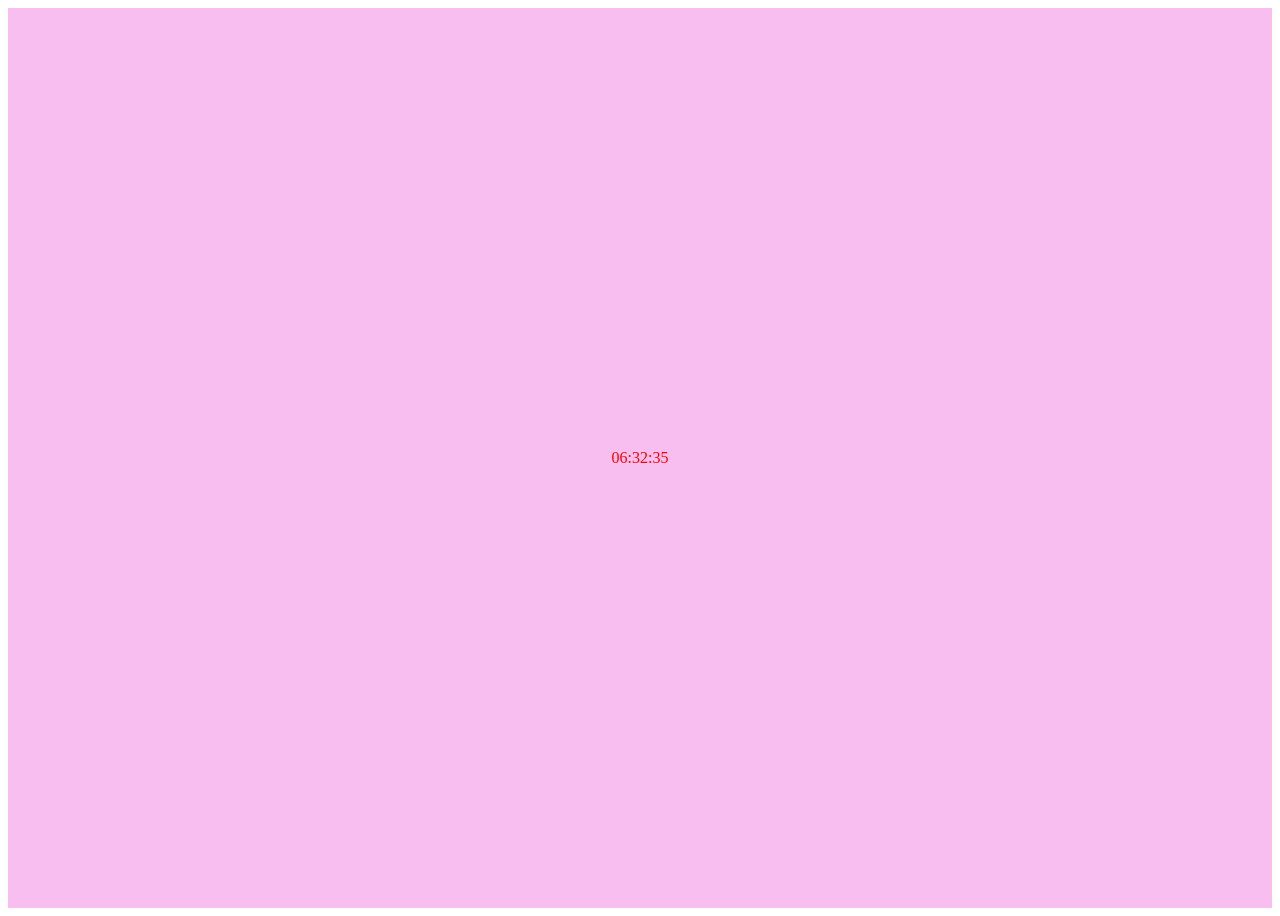
==== index.html @ 89dd8af7 "Update index.html" ====
<!DOCTYPE html>
<html lang="ja">
<head>
  <meta charset="UTF-8">
  <title>デジタル時計</title>
  <script src="timer.js"></script>
  <link rel="stylesheet" href="style.css">
</head>
<body>
  <div class="container">
    <p id="time"></p>
  </div>
</body>
</html>
---- style.css ----
.container {
  width: 100%;
  height: 100vh;
  background-color: #f7beef;
  display: flex;
  align-items: center;
  justify-content: center;
  text-align: center;
}
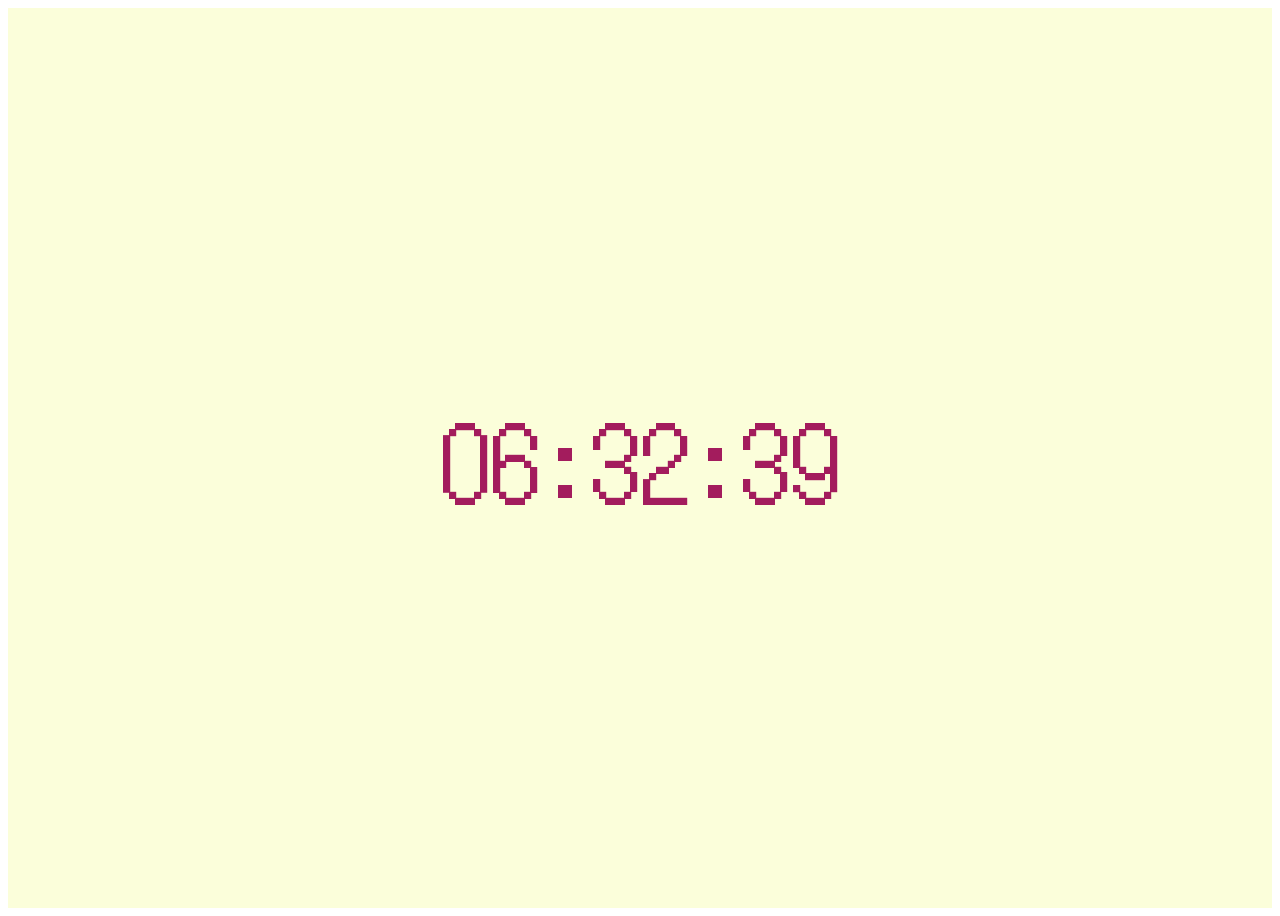
==== commit bd6c7faf: "Update index.html" ====
--- a/index.html
+++ b/index.html
@@ -3,7 +3,7 @@
 <html lang="ja">
 <head>
   <meta charset="UTF-8">
-  <title>デジタル時計</title>
+  <title>dezitaru時計</title>
   <script src="timer.js"></script>
   <link rel="stylesheet" href="style.css">
 </head>
--- a/style.css
+++ b/style.css
@@ -1,11 +1,16 @@
-
+@import url("https://fonts.googleapis.com/css2?family=DotGothic16&display=swap");
 
 .container {
   width: 100%;
   height: 100vh;
-  background-color: #f7beef;
+  background-color: #fbfeda;
   display: flex;
   align-items: center;
   justify-content: center;
   text-align: center;
+  
+  font-family: "DotGothic16";
+  color: #a31c5d;
+  font-size: 100px;
+  text-align: center;
 }
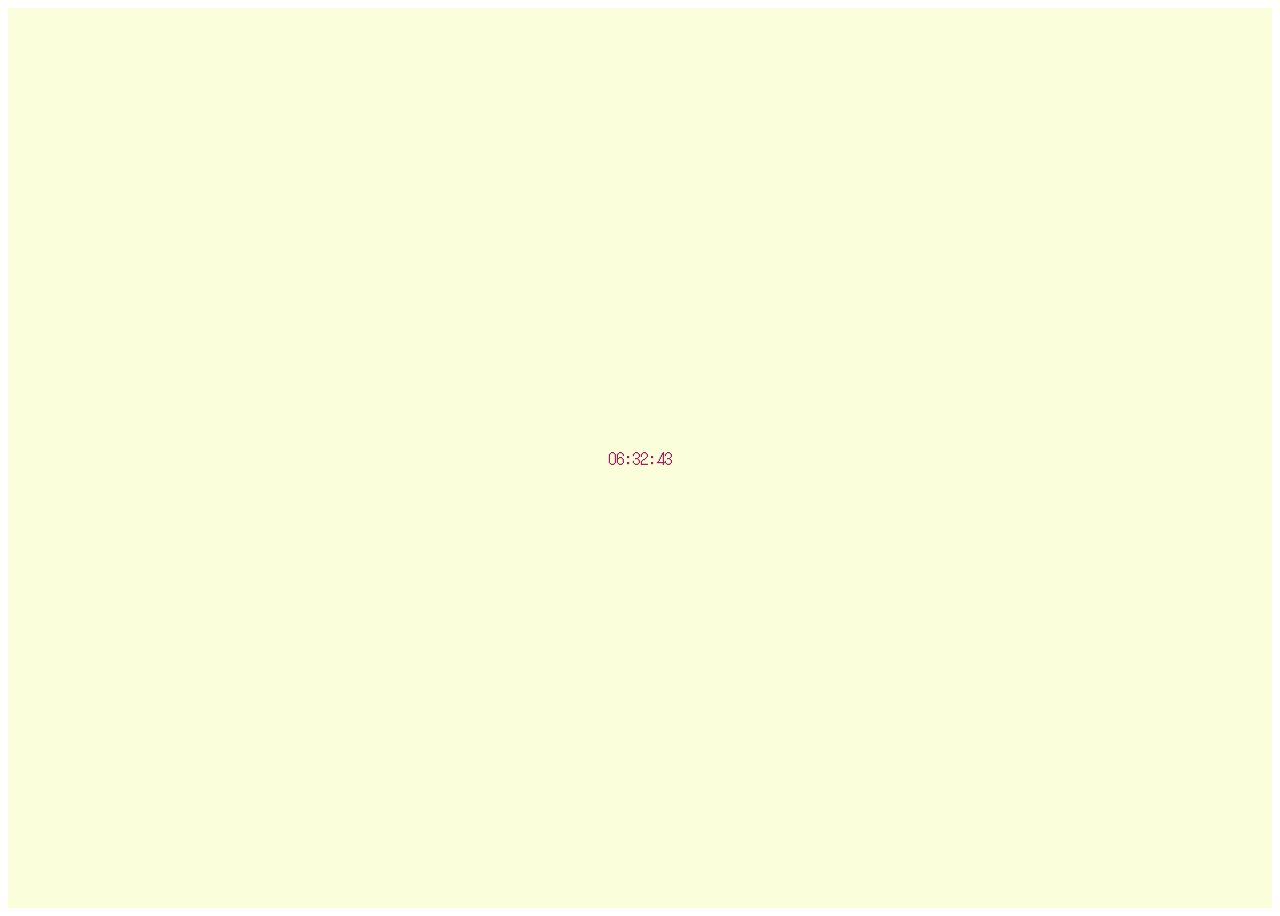
==== commit 0b24f2de: "Update index.html" ====
--- a/index.html
+++ b/index.html
@@ -3,7 +3,7 @@
 <html lang="ja">
 <head>
   <meta charset="UTF-8">
-  <title>dezitaru時計</title>
+  <title>デジタル時計</title>
   <script src="timer.js"></script>
   <link rel="stylesheet" href="style.css">
 </head>
--- a/style.css
+++ b/style.css
@@ -11,6 +11,4 @@
   
   font-family: "DotGothic16";
   color: #a31c5d;
-  font-size: 100px;
-  text-align: center;
 }
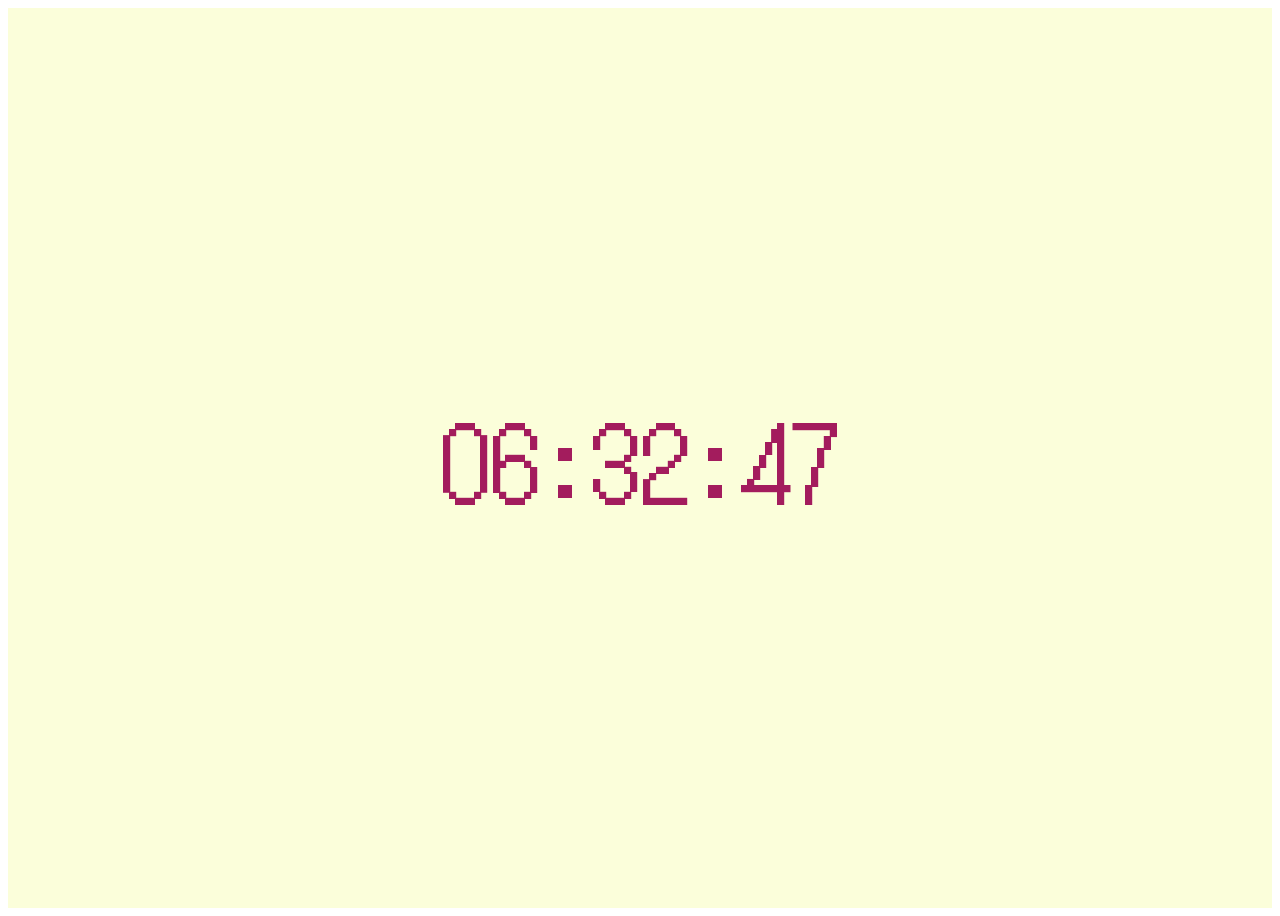
==== commit 1ade63fa: "Update index.html" ====
--- a/index.html
+++ b/index.html
@@ -3,7 +3,7 @@
 <html lang="ja">
 <head>
   <meta charset="UTF-8">
-  <title>デジタル時計</title>
+  <title>dezitaru時計</title>
   <script src="timer.js"></script>
   <link rel="stylesheet" href="style.css">
 </head>
--- a/style.css
+++ b/style.css
@@ -11,4 +11,11 @@
   
   font-family: "DotGothic16";
   color: #a31c5d;
+  font-size: 100px;
 }
+
+@media screen and (max-width: 500px) {
+  .container {
+    font-size: 20vw;
+  }
+}
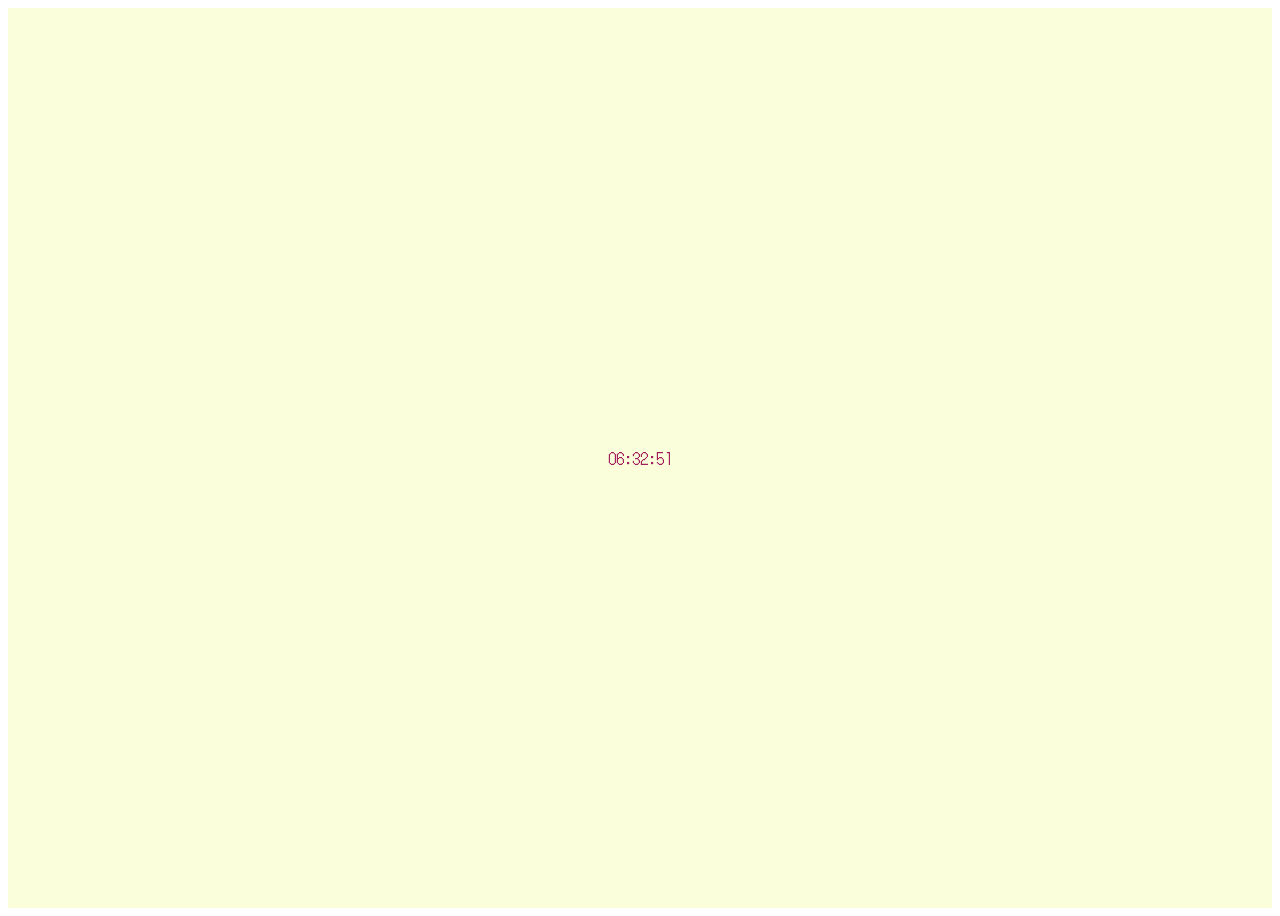
==== commit 03638d8b: "Update index.html" ====
--- a/index.html
+++ b/index.html
@@ -3,7 +3,7 @@
 <html lang="ja">
 <head>
   <meta charset="UTF-8">
-  <title>dezitaru時計</title>
+  <title>でじたる時計</title>
   <script src="timer.js"></script>
   <link rel="stylesheet" href="style.css">
 </head>
--- a/style.css
+++ b/style.css
@@ -11,7 +11,7 @@
   
   font-family: "DotGothic16";
   color: #a31c5d;
-  font-size: 100px;
+  font-size: 100%;
 }
 
 @media screen and (max-width: 500px) {
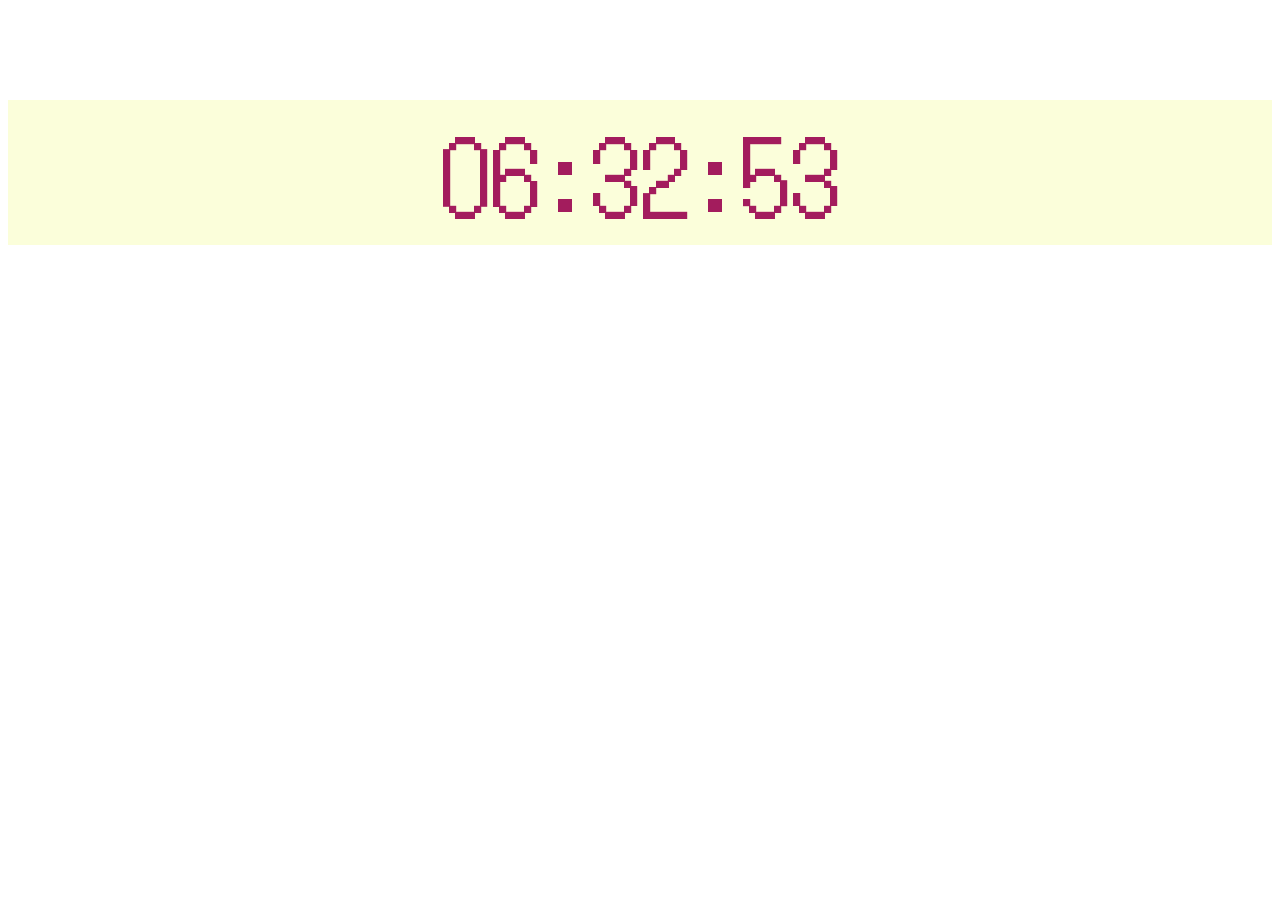
==== commit d3d26f6d: "Update index.html" ====
--- a/index.html
+++ b/index.html
@@ -3,7 +3,7 @@
 <html lang="ja">
 <head>
   <meta charset="UTF-8">
-  <title>でじたる時計</title>
+  <title>dezitaru時計</title>
   <script src="timer.js"></script>
   <link rel="stylesheet" href="style.css">
 </head>
--- a/style.css
+++ b/style.css
@@ -1,21 +1,19 @@
 @import url("https://fonts.googleapis.com/css2?family=DotGothic16&display=swap");
 
 .container {
-  width: 100%;
-  height: 100vh;
   background-color: #fbfeda;
-  display: flex;
+  /*display: flex;*/
   align-items: center;
   justify-content: center;
   text-align: center;
   
   font-family: "DotGothic16";
   color: #a31c5d;
-  font-size: 100%;
+  font-size: 100px;
 }
 
-@media screen and (max-width: 500px) {
+/*@media screen and (max-width: 500px) {
   .container {
     font-size: 20vw;
   }
-}
+}*/
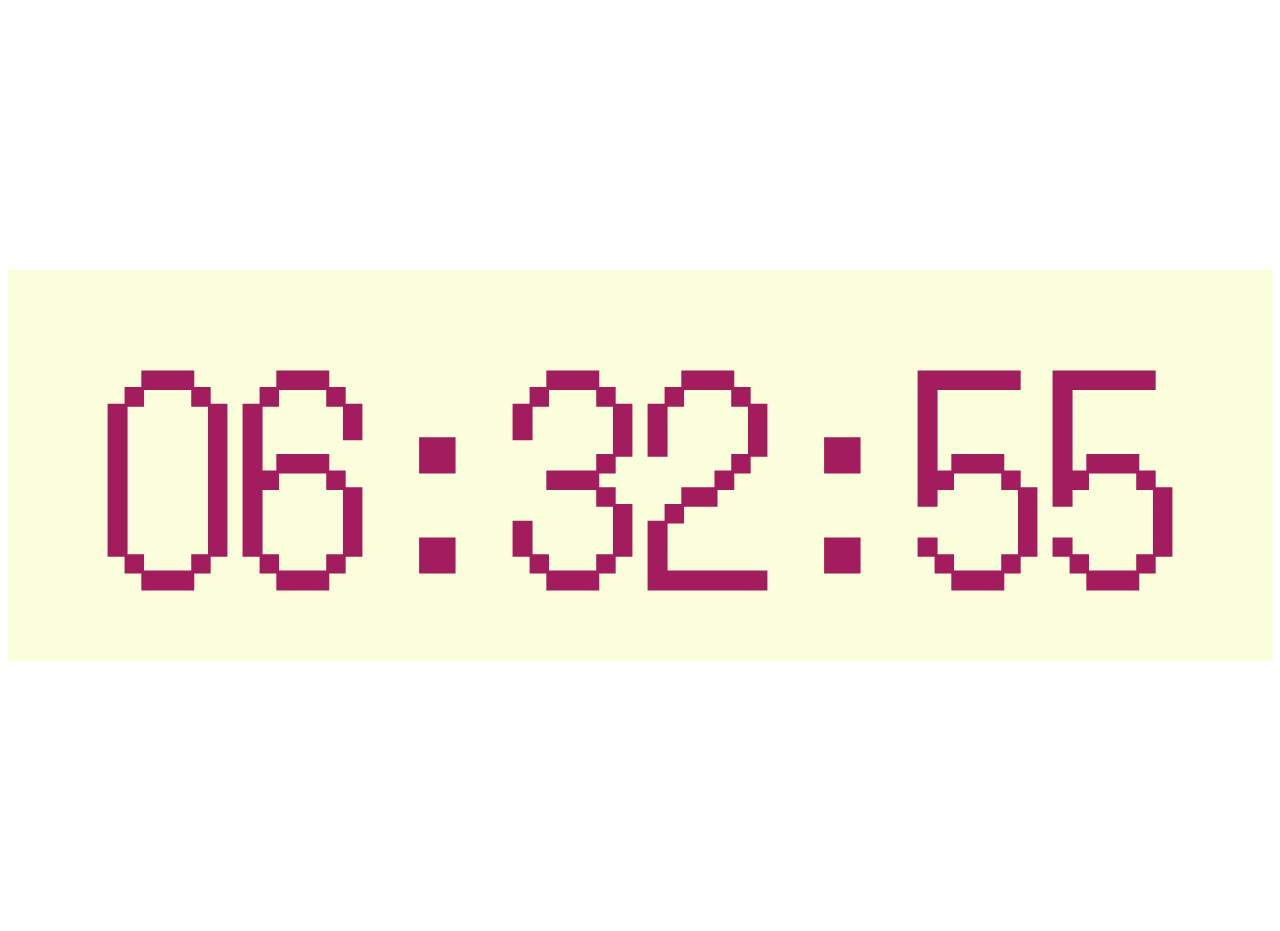
==== commit f67a60e2: "Update index.html" ====
--- a/index.html
+++ b/index.html
@@ -3,7 +3,7 @@
 <html lang="ja">
 <head>
   <meta charset="UTF-8">
-  <title>dezitaru時計</title>
+  <title>でじたる時計</title>
   <script src="timer.js"></script>
   <link rel="stylesheet" href="style.css">
 </head>
--- a/style.css
+++ b/style.css
@@ -9,7 +9,7 @@
   
   font-family: "DotGothic16";
   color: #a31c5d;
-  font-size: 100px;
+  font-size: 30vh;
 }
 
 /*@media screen and (max-width: 500px) {
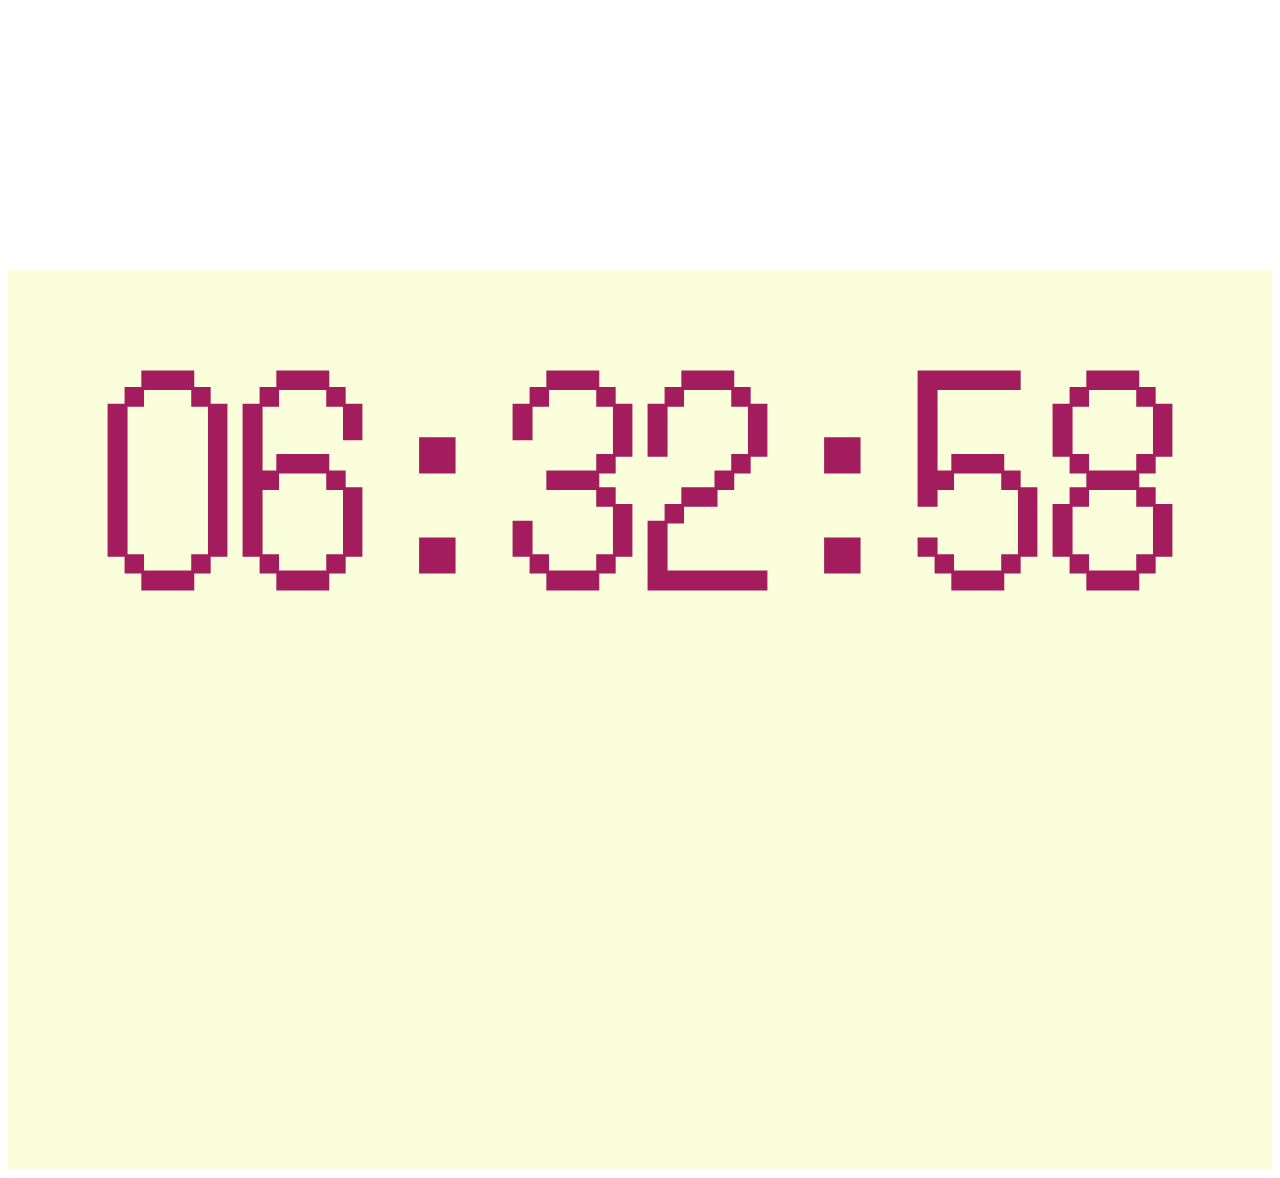
==== commit c4135d3d: "Update index.html" ====
--- a/index.html
+++ b/index.html
@@ -3,7 +3,7 @@
 <html lang="ja">
 <head>
   <meta charset="UTF-8">
-  <title>でじたる時計</title>
+  <title>デジタル時計</title>
   <script src="timer.js"></script>
   <link rel="stylesheet" href="style.css">
 </head>
--- a/style.css
+++ b/style.css
@@ -1,6 +1,8 @@
 @import url("https://fonts.googleapis.com/css2?family=DotGothic16&display=swap");
 
 .container {
+  width: 100%;
+  height: 100vh;
   background-color: #fbfeda;
   /*display: flex;*/
   align-items: center;
@@ -12,8 +14,8 @@
   font-size: 30vh;
 }
 
-/*@media screen and (max-width: 500px) {
+@media screen and (max-width: 500px) {
   .container {
     font-size: 20vw;
   }
-}*/
+}
